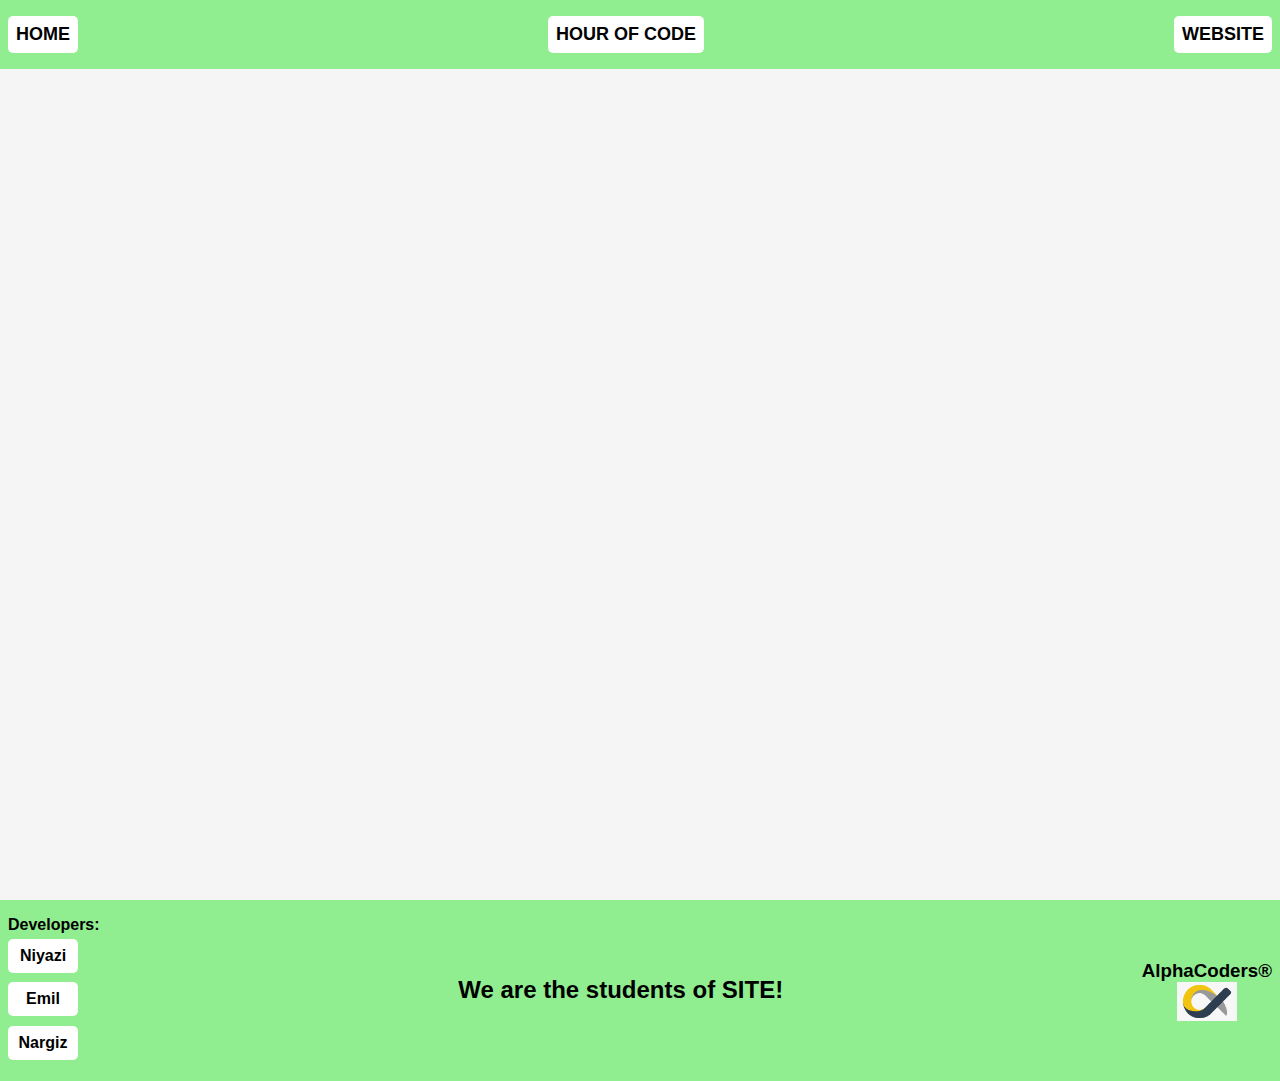
==== emil.html @ fe689668 "Initial commit" ====
<!DOCTYPE html>
<html lang="en">
  <head>
    <meta charset="UTF-8" />
    <meta http-equiv="X-UA-Compatible" content="IE=edge" />
    <meta name="viewport" content="width=device-width, initial-scale=1.0" />
    <link rel="stylesheet" href="css/main.css" />
    <link rel="stylesheet" href="css/emil.css" />
    <script defer src="js/main.js"></script>
    <title>Document</title>
  </head>
  <body>
    <header>
      <nav class="navbar">
        <div class="navbar--logo">
          <img
            src="assets/img/226-2261629_alpha-symbol-png-alpha-symbol-logo-png-transparent.png"
            alt="AlphaCoders"
            width="50px"
          />
        </div>
        <ul>
          <li>
            <div class="navbar--button">
              <a href="index.html">HOME</a>
            </div>
          </li>
          <li>
            <div class="navbar--button">
              <a href="hourofcode.html">HOUR OF CODE</a>
            </div>
          </li>
          <li>
            <div class="navbar--button">
              <a href="website.html">WEBSITE</a>
            </div>
          </li>
        </ul>
      </nav>
    </header>
    <main>
      <section class="main-section">
        
      </section>
    </main>
    <footer class="footer">
      <ul class="footer__participants">
        <h4>Developers:</h4>
        <div class="footer--button">
          <li>
            <a href="niyazi.html">Niyazi</a>
          </li>
        </div>
        <div class="footer--button">
          <li>
            <a href="emil.html">Emil</a>
          </li>
        </div>
        <div class="footer--button">
          <li>
            <a href="nargiz.html">Nargiz</a>
          </li>
        </div>
      </ul>
      <div class="footer__title">
        <h2>
          We are the students of SITE!
        </h2>
      </div>
      <div class="footer--logo">
        <h3>AlphaCoders®</h3>
        <img
          src="assets/img/226-2261629_alpha-symbol-png-alpha-symbol-logo-png-transparent.png"
          alt="AlphaCoders"
          width="60px"
        />
      </div>
    </footer>
  </body>
</html>
---- css/main.css ----
@import url('https://fonts.googleapis.com/css2?family=Outfit:wght@200&display=swap');

*{
    box-sizing: border-box;
    margin: 0;
    padding: 0;
    font-family: sans-serif;
}

body{
    height: 100vh;
}

ul{
    width: 100%;
    display: flex;
    justify-content: space-between;
    list-style: none;
}

.navbar--logo{
    display: none;
    align-items: center;
}

.footer__title{
    display: flex;
    align-items: center;
}

.footer--logo{
    justify-content: center;
    flex-direction: column;
    display: flex;
    align-items: center;
}

.navbar{
    align-items: center;
    justify-content: center;
    height: max-content;
    display: flex;
    width: 100%;
    transition: 300ms all ease-in-out;
    position: fixed;
    padding: 1rem 0.5rem;
    background-color: lightgreen;
    z-index: 2;
}

.navbar--button{
    background-color: white;
    padding: 0.5rem;
    border-radius: 5px;
}
.navbar--button a{
    color: unset;
    text-decoration: none;
    transition: 150ms ease-in-out;
    font-size: large;
    font-weight: bolder;
}

.container__title h1{
    font-size: 2rem;
    margin-left: 3rem;
}

.footer{
    display: flex;
    justify-content: space-between;
    padding: 1rem 0.5rem;
    background-color: lightgreen;
}

.footer--button{
    text-align: center;
    width: max-content;
    background-color: white;
    width: 70px;
    padding: 0.5rem;
    border-radius: 5px;
    margin: 0.3rem 0;
}

.footer__participants{
    width: max-content;
    flex-direction: column;
}

.footer__participants a{
    font-weight: bold;
    color: black;
    text-decoration: none;
}
---- css/emil.css ----
main{
    height: 100%;
}

.main-section{
    height: 100%;
    background-color: whitesmoke;
}
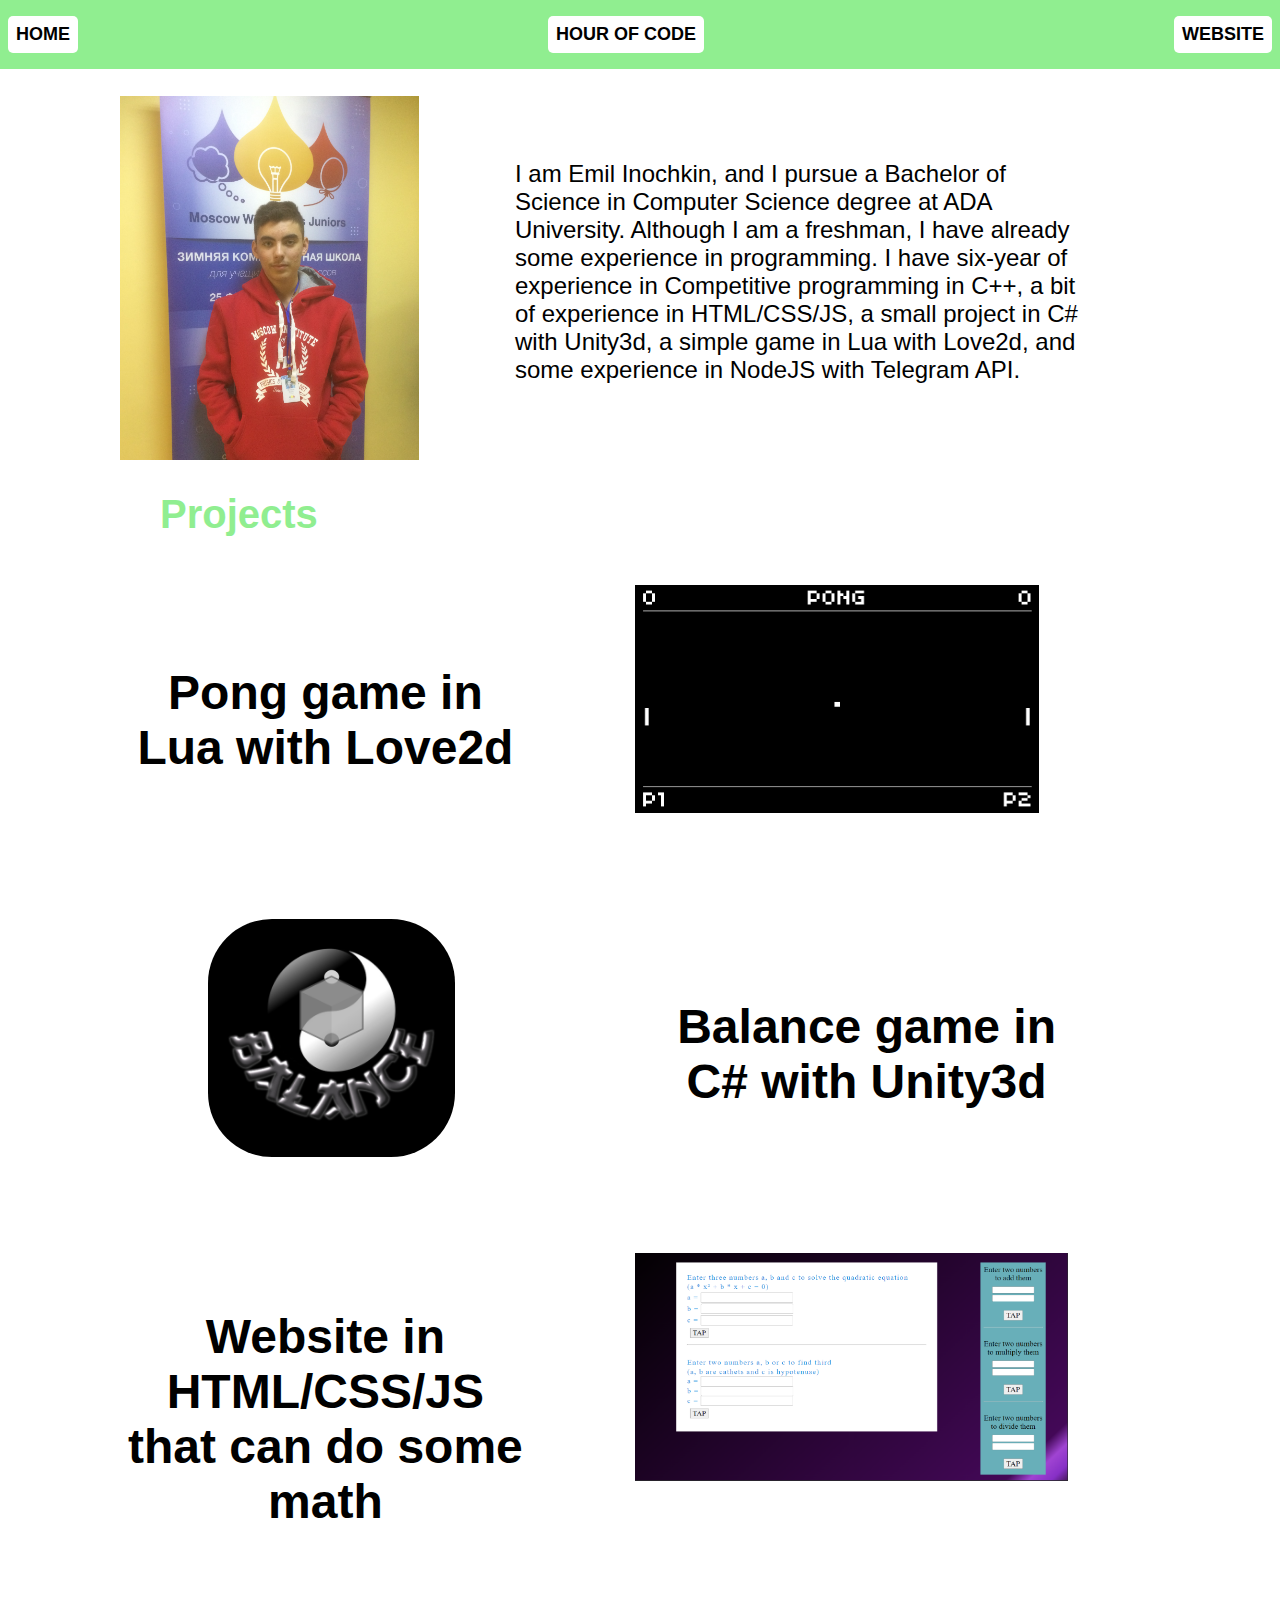
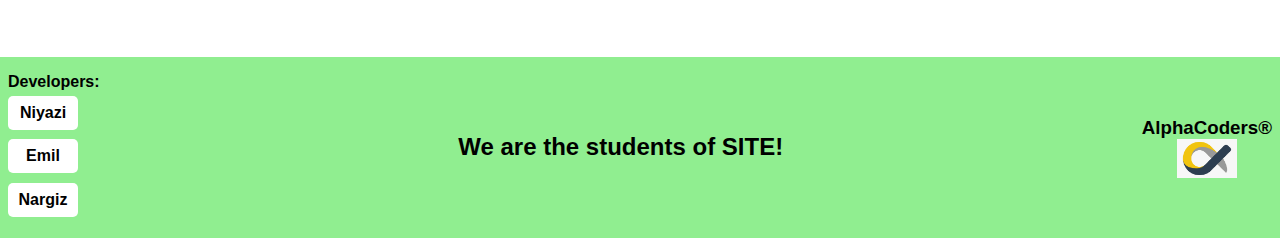
==== commit bd2ced8d: "Emil About" ====
--- a/emil.html
+++ b/emil.html
@@ -40,7 +40,28 @@
     </header>
     <main>
       <section class="main-section">
-        
+        <img id="me" src="assets/img/emil.jpg">
+        <div id="bio">
+          I am Emil Inochkin, and I pursue a Bachelor of Science in Computer Science degree at ADA University. 
+          Although I am a freshman, I have already some experience in programming. I have six-year of experience in 
+          Competitive programming in C++, a bit of experience in HTML/CSS/JS, a small project in C# with Unity3d, a 
+          simple game in Lua with Love2d, and some experience in NodeJS with Telegram API.
+        </div>
+        <div id="projects">
+          <h1 id="pr">Projects</h1>
+          <a href="https://inochkin-creator.github.io/games++/" target="_blank"><div id="pong">
+            <h1>Pong game in Lua with Love2d</h1>
+            <img src="assets/img/pong.png">
+          </div></a>
+          <a href="https://inochkin-creator.github.io/games++/Balance/" target="_blank"><div id="balance">
+            <img src="assets/img/balance.png">
+            <h1>Balance game in C# with Unity3d</h1>
+          </div></a>
+          <a href="https://inochkin-creator.github.io/Site/" target="_blank"><div id="site">
+            <h1>Website in HTML/CSS/JS that can do some math</h1>
+            <img src="assets/img/emil-site.png">
+          </div></a>
+        </div>
       </section>
     </main>
     <footer class="footer">
--- a/css/main.css
+++ b/css/main.css
@@ -73,6 +73,10 @@
     background-color: lightgreen;
 }
 
+.footer__title{
+    text-align: center;
+}
+
 .footer--button{
     text-align: center;
     width: max-content;
--- a/css/emil.css
+++ b/css/emil.css
@@ -1,9 +1,130 @@
-main{
-    height: 100%;
+* {
+    box-sizing: border-box;
 }
 
-.main-section{
+a {
+    text-decoration: none;
+    color: black;
+}
+
+a :hover {
+    background-color: #e8ecee !important;
+    border-radius: 5rem;
+}
+
+main {
+    min-height: 100%;
+    box-sizing: border-box;
+}
+
+.main-section {
     height: 100%;
     background-color: whitesmoke;
 }
 
+#me {
+    float: left;
+    margin: 2rem;
+    margin-left: 7.5rem;
+    margin-top: 6rem;
+    width: 299px;
+    height: 364px;
+}
+
+#bio {
+    float: left;
+    text-align: left;
+    font-size: 1.5rem;
+    font-weight: 500;
+    margin-top: 6rem;
+    padding: 5%;
+    width: 55%;
+}
+
+#pr {
+    float: left;
+    clear: left;  
+    margin: 2rem;
+    margin-left: 10rem;
+    margin-top: 0%;
+    color: lightgreen;
+    font-size: 2.5rem;
+}
+
+#pong {
+    float: right;
+    clear: left;
+    margin: 2rem;
+    margin-top: 0%;
+    margin-right: 7.5rem;
+    text-align: left;
+    font-size: x-large;
+}
+
+#pong img {
+    border-radius: 0rem !important;
+    height: 260px;
+    width: 436px;
+    padding: 1rem;
+}
+
+#pong h1 {
+    float: left;
+    margin: 6rem;
+    text-align: center;
+    width: 35%;
+}
+
+#balance {
+    float: left;
+    margin: 2rem;
+    margin-top: 0%;
+    margin-right: 7.5rem;
+    text-align: left;
+    font-size: x-large;
+}
+
+#balance img {
+    border-radius: 5rem;
+    padding: 1rem;
+    height: 270px;
+    width: 279px;
+    margin-left: 10rem;
+}
+
+#balance h1 {
+    float: right;
+    clear: left;
+    margin: 6rem;
+    text-align: center;
+    width: 35%;
+}
+
+#site {
+    float: right;
+    clear: left;
+    margin: 2rem;
+    margin-top: 0%;
+    margin-right: 7.5rem;
+    text-align: left;
+    font-size: x-large;
+}
+
+#site img {
+    border-radius: 0rem !important;
+    padding: 1rem;
+    height: 260px;
+    width: 465px;
+}
+
+#site h1 {
+    float: left;
+    margin: 6rem;
+    margin-top: 4.5rem;
+    text-align: center;
+    width: 35%;
+}
+
+footer {
+    clear: both;
+}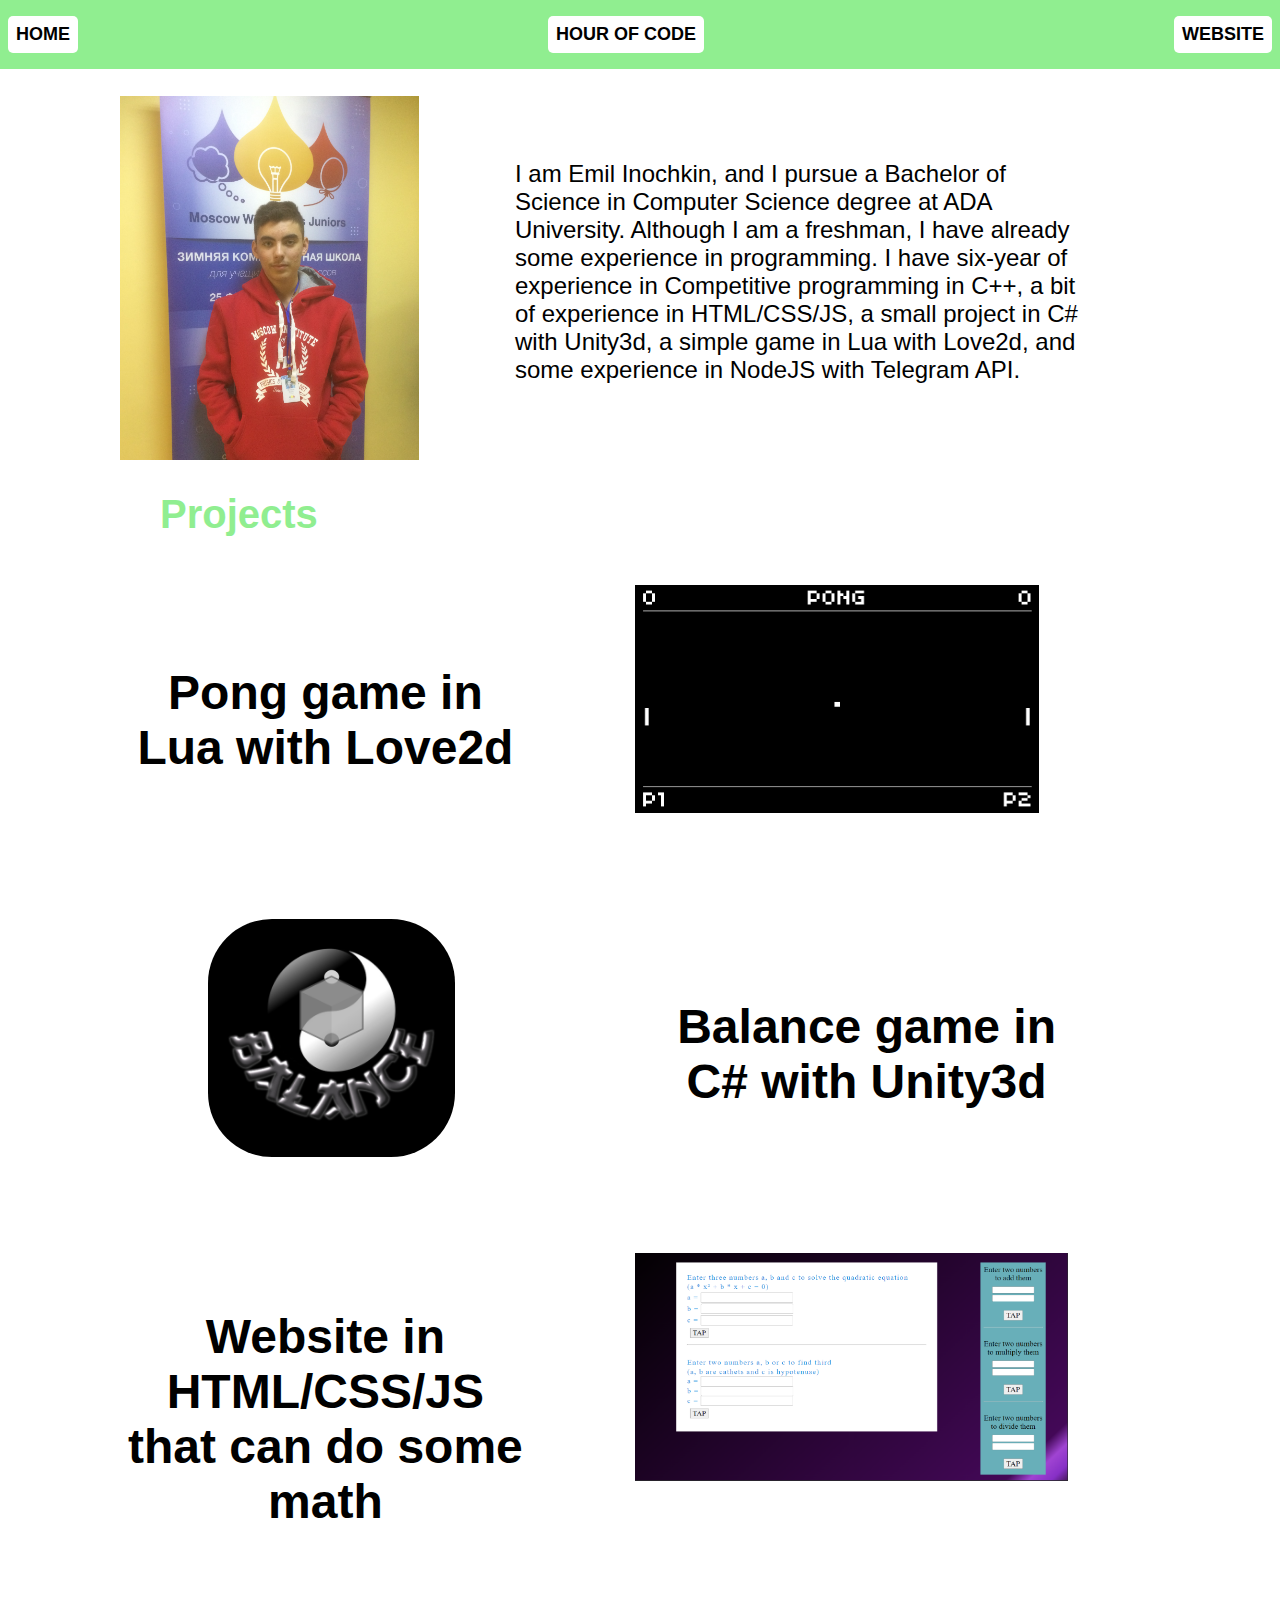
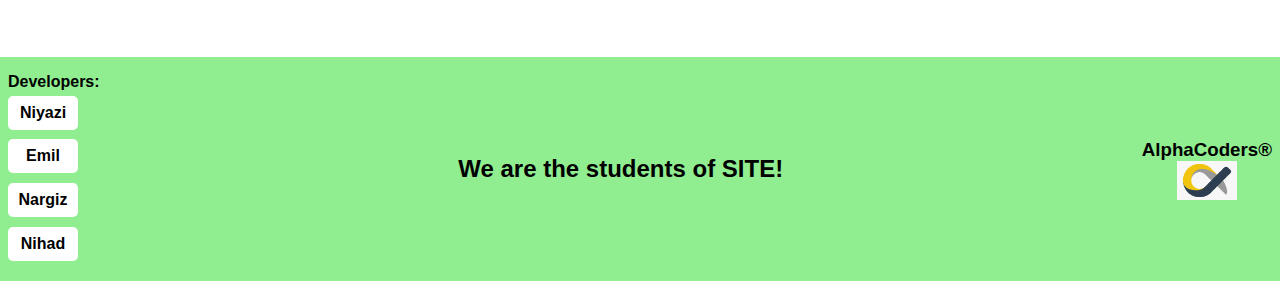
==== commit 76c9865b: "Nihad added" ====
--- a/emil.html
+++ b/emil.html
@@ -10,14 +10,14 @@
     <title>Document</title>
   </head>
   <body>
-    <header>
+    <header id="header">
       <nav class="navbar">
         <div class="navbar--logo">
-          <img
+          <a href="#header"><img
             src="assets/img/226-2261629_alpha-symbol-png-alpha-symbol-logo-png-transparent.png"
             alt="AlphaCoders"
             width="50px"
-          />
+          /></a>
         </div>
         <ul>
           <li>
@@ -82,6 +82,11 @@
             <a href="nargiz.html">Nargiz</a>
           </li>
         </div>
+        <div class="footer--button">
+          <li>
+            <a href="nihad.html">Nihad</a>
+          </li>
+        </div>
       </ul>
       <div class="footer__title">
         <h2>
--- a/css/emil.css
+++ b/css/emil.css
@@ -10,6 +10,10 @@
 a :hover {
     background-color: #e8ecee !important;
     border-radius: 5rem;
+}
+
+nav div a :hover {
+    border-radius: 0rem;
 }
 
 main {
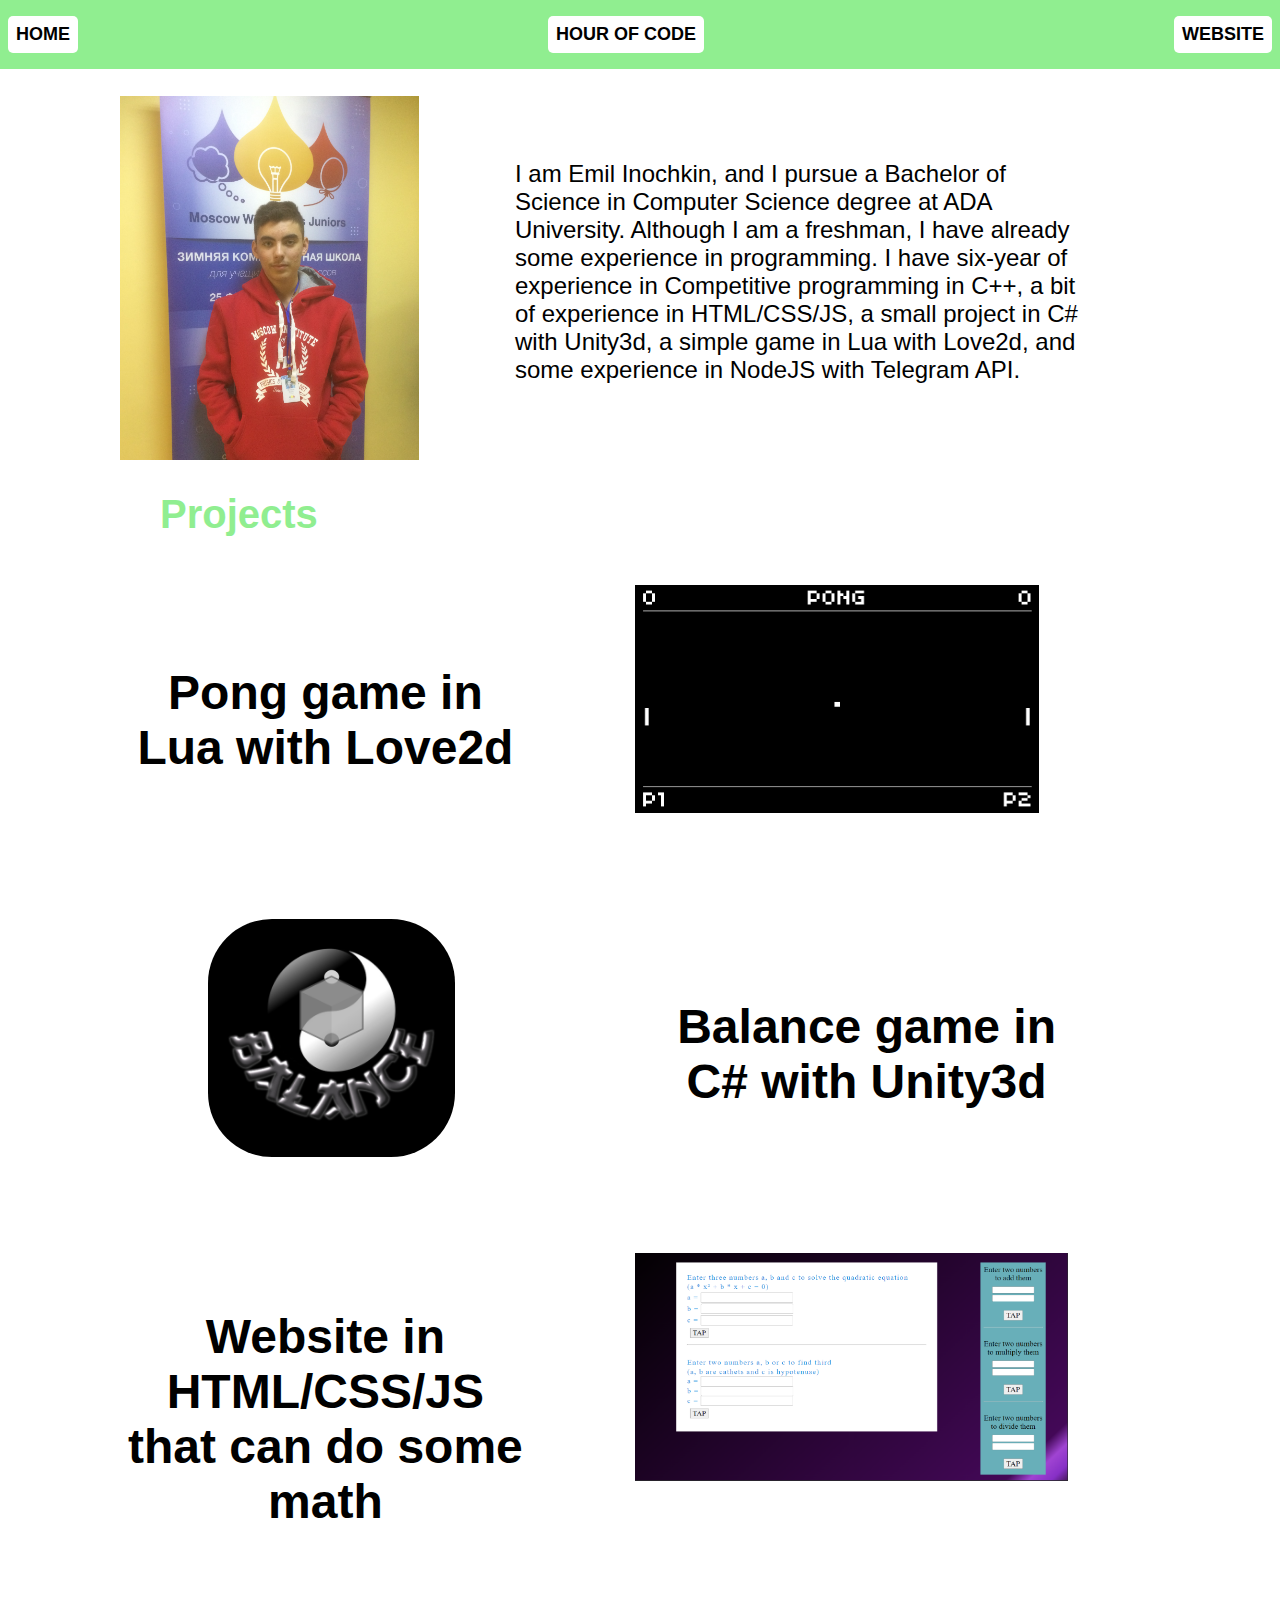
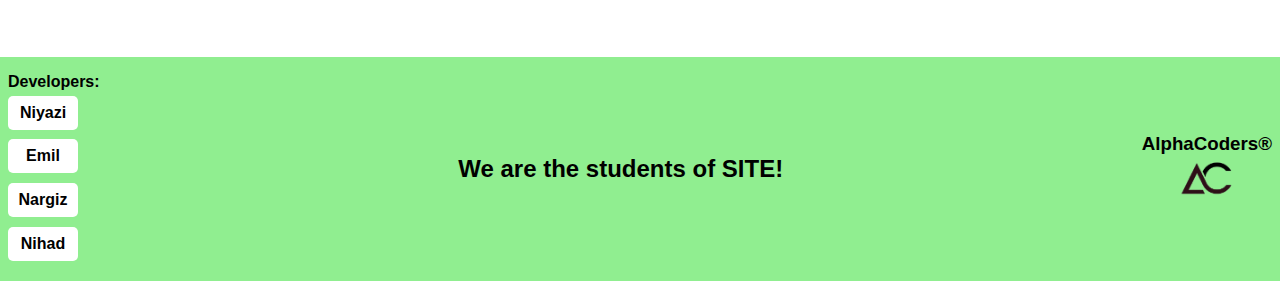
==== commit 1cc585ca: "Logo added" ====
--- a/emil.html
+++ b/emil.html
@@ -13,8 +13,8 @@
     <header id="header">
       <nav class="navbar">
         <div class="navbar--logo">
-          <a href="#header"><img
-            src="assets/img/226-2261629_alpha-symbol-png-alpha-symbol-logo-png-transparent.png"
+          <a id="logo" href="#header"><img
+            src="assets/img/logo.png"
             alt="AlphaCoders"
             width="50px"
           /></a>
@@ -96,7 +96,7 @@
       <div class="footer--logo">
         <h3>AlphaCoders®</h3>
         <img
-          src="assets/img/226-2261629_alpha-symbol-png-alpha-symbol-logo-png-transparent.png"
+          src="assets/img/logo.png"
           alt="AlphaCoders"
           width="60px"
         />
--- a/css/emil.css
+++ b/css/emil.css
@@ -10,6 +10,10 @@
 a :hover {
     background-color: #e8ecee !important;
     border-radius: 5rem;
+}
+
+#logo :hover {
+    background-color: transparent !important;
 }
 
 nav div a :hover {
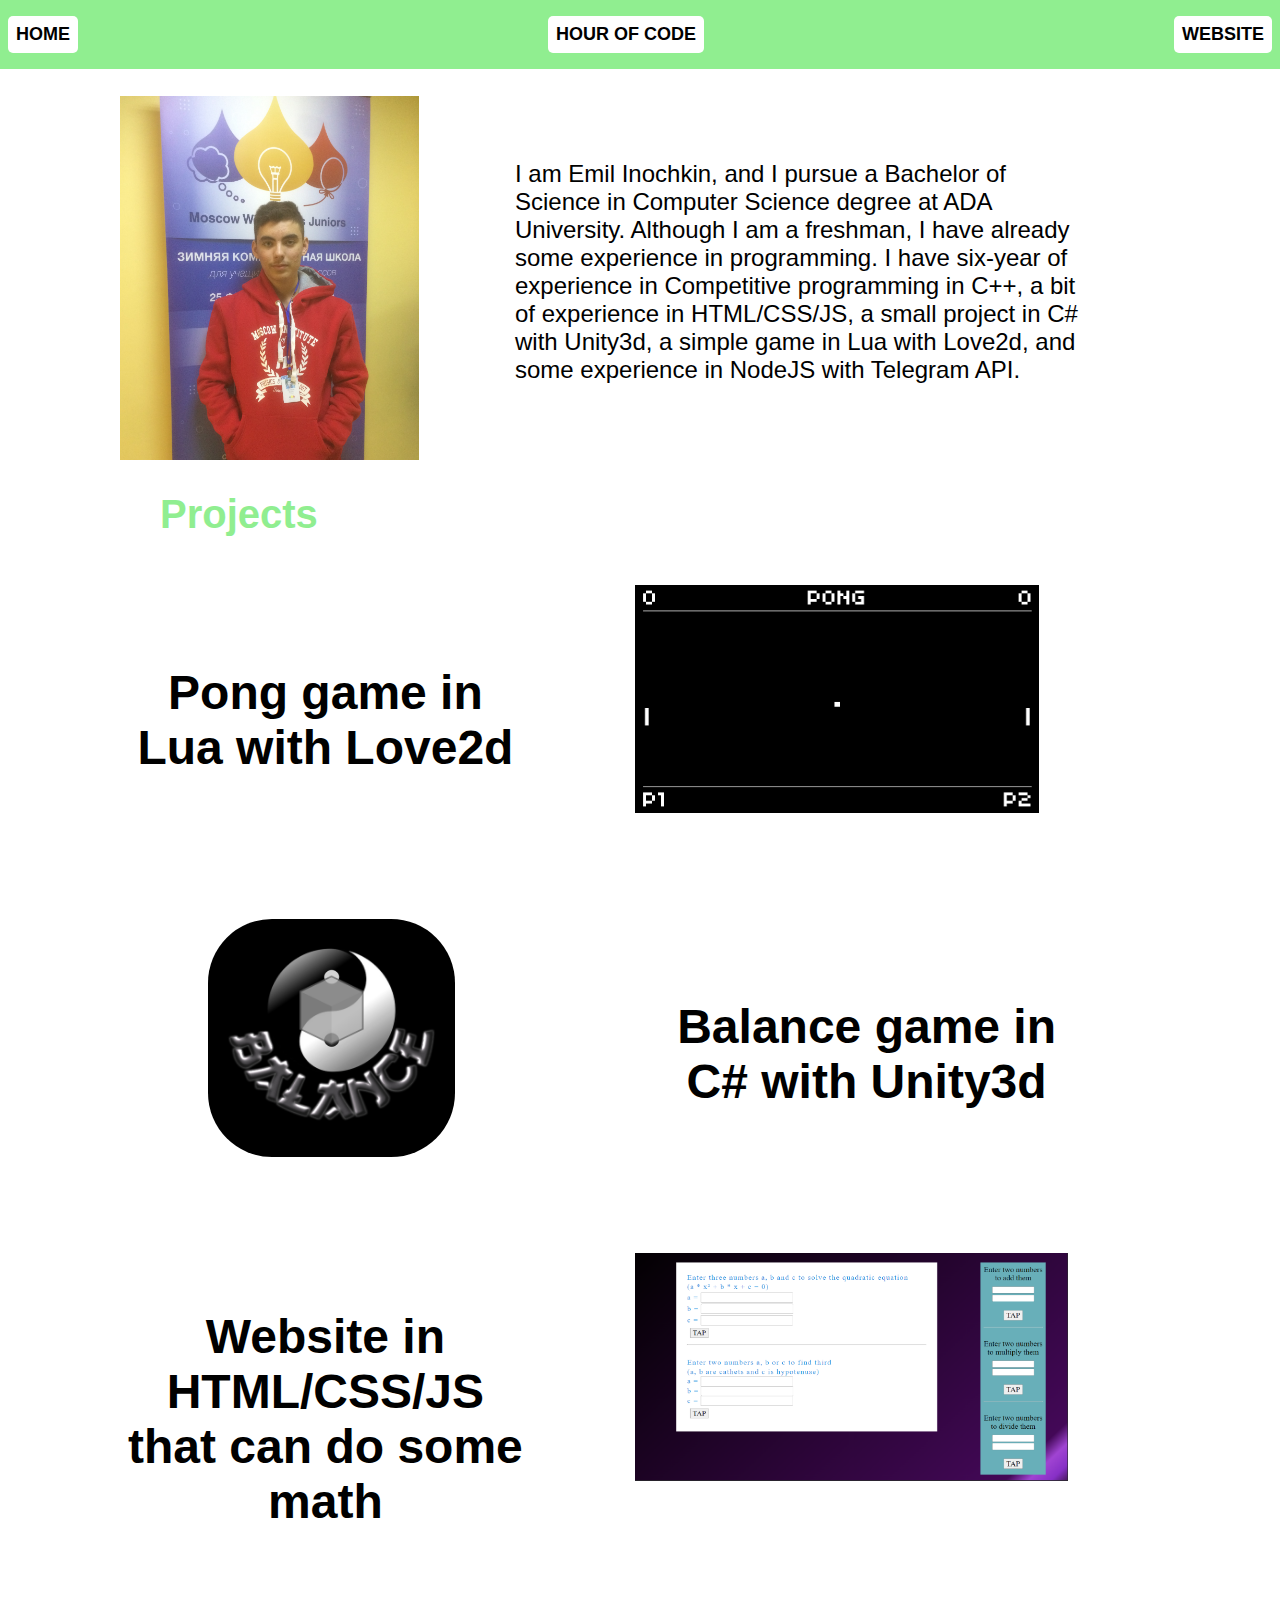
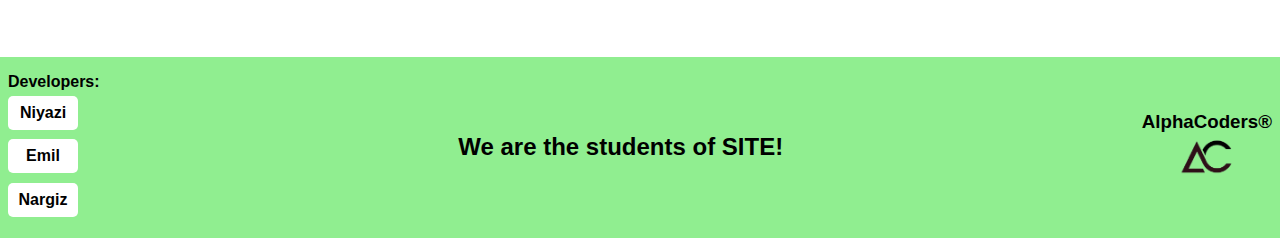
==== commit 10038b1f: "Deleted" ====
--- a/emil.html
+++ b/emil.html
@@ -4,10 +4,11 @@
     <meta charset="UTF-8" />
     <meta http-equiv="X-UA-Compatible" content="IE=edge" />
     <meta name="viewport" content="width=device-width, initial-scale=1.0" />
+    <link rel="icon" href="assets/img/logo.png" type="image/icon type">
     <link rel="stylesheet" href="css/main.css" />
     <link rel="stylesheet" href="css/emil.css" />
     <script defer src="js/main.js"></script>
-    <title>Document</title>
+    <title>AlphaCoders®</title>
   </head>
   <body>
     <header id="header">
@@ -82,11 +83,6 @@
             <a href="nargiz.html">Nargiz</a>
           </li>
         </div>
-        <div class="footer--button">
-          <li>
-            <a href="nihad.html">Nihad</a>
-          </li>
-        </div>
       </ul>
       <div class="footer__title">
         <h2>
